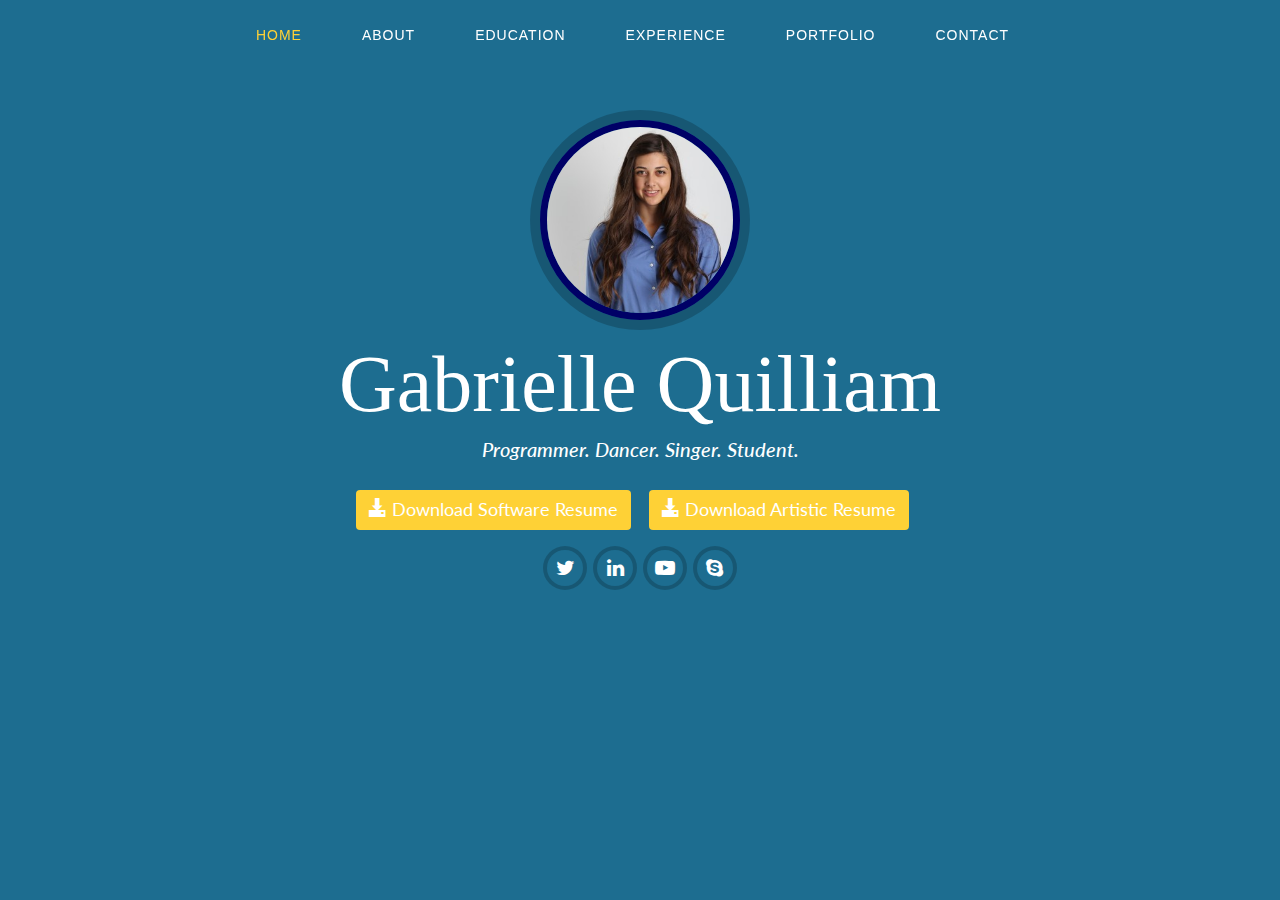
==== index.html @ bc8d93b1 "Initial commit" ====
﻿<!DOCTYPE html>
<html xmlns="http://www.w3.org/1999/xhtml">
<head>
    <link rel="stylesheet" type="text/css" href="./Content/bootstrap.min.css">
    <link rel="stylesheet" type="text/css" href="./Content/Site.css">
    <link href='http://fonts.googleapis.com/css?family=Lato:300' rel='stylesheet' type='text/css'>
    <link href="//maxcdn.bootstrapcdn.com/font-awesome/4.2.0/css/font-awesome.min.css" rel="stylesheet">
    <script src="./Scripts/jquery-1.9.1.min.js"></script>
    <script src="./Scripts/classie.js"></script>
    <script src="./Scripts/bootstrap.min.js"></script>
    <script src="./Scripts/site.js"></script>
    <title>Gabrielle Quilliam</title>
    <link rel="shortcut icon" href="./Content/Images/headshotBlue.jpg" />
    <meta charset="UTF-8">
    <meta name="description" content="Gabrielle Quilliam">
    <meta name="keywords" content="Gabrielle, Quilliam, Dance, Programming, Computer, Science">
    <meta name="author" content="Gabrielle Quilliam">
</head>
<body class="index">
    <!-- Navigation -->
    <nav class="navbar navbar-default navbar-fixed-top">
        <div class="container">
            <!-- Brand and toggle get grouped for better mobile display -->
            <div class="navbar-header page-scroll">
                <button type="button" class="navbar-toggle" data-toggle="collapse" data-target="#bs-example-navbar-collapse-1">
                    <span class="sr-only">Toggle navigation</span>
                    <span class="icon-bar"></span>
                    <span class="icon-bar"></span>
                    <span class="icon-bar"></span>
                </button>
                <!--<a class="navbar-brand page-scroll" href="#page-top">Gabrielle Quilliam</a>-->
            </div>

            <!-- Collect the nav links, forms, and other content for toggling -->
            <div class="collapse navbar-collapse" id="bs-example-navbar-collapse-1">
                <ul class="nav navbar-nav">
                    <li class="hidden">
                        <a href="#page-top"></a>
                    </li>
                    <li>
                        <a class="page-scroll" id="Home">Home</a>
                    </li>
                    <li>
                        <a class="page-scroll" id="About">About</a>
                    </li>
                    <li>
                        <a class="page-scroll" id="Education">Education</a>
                    </li>
                    <li>
                        <a class="page-scroll" id="Experience">Experience</a>
                    </li>
                    <li>
                        <a class="page-scroll" id="Portfolio">Portfolio</a>
                    </li>
                    <li>
                        <a class="page-scroll" id="Contact">Contact</a>
                    </li>
                </ul>
            </div>
            <!-- /.navbar-collapse -->
        </div>
        <!-- /.container-fluid -->
    </nav>
    <header class="area">
        <img src="./Content/Images/headshotBlue.jpg" alt="hsBlue" class="img-circle" id="headshotBlue" />
        <h1 class="title">Gabrielle Quilliam</h1>
        <h5 class="subtitle">Programmer. Dancer. Singer. Student.</h5>
        <div id="downloadButtons">
            <a href="./Content/GabrielleQuilliam.pdf" class="download btn btn-xl" target="_blank"><span class="glyphicon glyphicon-download-alt" aria-hidden="true"></span> Download Software Resume</a>
            <a href="./Content/GabrielleQuilliamAudition.pdf" class="download btn btn-xl" target="_blank"><span class="glyphicon glyphicon-download-alt" aria-hidden="true"></span> Download Artistic Resume</a>
        </div>
        <ul class="social">
            <li><a href="https://twitter.com/iAmGQuill" target="_blank"><i class="fa fa-twitter"></i></a></li>
            <li><a href="https://ca.linkedin.com/pub/gabrielle-quilliam/8a/b08/24b" target="_blank"><i class="fa fa-linkedin"></i></a></li>
            <li><a href="https://www.youtube.com/channel/UCcwhW70JaSHP5GED2YhPoTg" target="_blank"><i class="fa fa-youtube-play"></i></a></li>
            <li class="last-item"><a href="skype://gabrielle.quilliam"><i class="fa fa-skype"></i></a></li>
        </ul>
    </header>

    <!--<img id="loading" src="./Content/Images/loading.gif">-->

    <div class="overlay"></div>
</body>

</html>
---- Content/Site.css ----
﻿body {
    width: 100%;
    min-width: 600px;
    background-color: #1D6D90;
    z-index: 1;
}

header, .section {
    text-align: center;
    margin-top: 50px;
    background-color: transparent;
    z-index: 1;
    position: relative;
}

#loading {
    width: 30px;
    height: 30px;
    top: 50%;
    left: 50%;
    position: absolute;
}

.overlay {
    width: 100%;
    height: 100%;
    position: absolute;
    top: 0;
    left: 0;
    right: 0;
    bottom: 0;
    background: url("./Images/office.jpg") no-repeat top center;
    background-size: cover !important;
    opacity: 0.1;
    z-index: 0;
}

#headshotBlue {
    width: 200px;
    height: 200px;
    box-shadow: 0 0 0 10px rgba(0, 0, 0, 0.2);
    z-index: 10;
    border: solid 7px #000066;
}

.title {
    font-family: "Palatino Linotype", "Book Antiqua", Palatino, serif;
    font-size: 40px;
    color: #fff;
}

.subtitle {
    font-family: 'Lato', sans-serif;
    font-style: italic;
    margin-bottom: 30px;
    color: #fff;
    font-size: 20px;
}

@media(min-width:768px) {
    header {
        margin-top: 120px;
    }

    .title {
        font-size: 80px;
    }
}

/*----------------*/
/*---NAVIGATION---*/
/*----------------*/
.navbar-default {
    border-color: transparent;
    background-color: transparent;
}

    .navbar-default .navbar-brand {
        font-family: "Kaushan Script","Helvetica Neue",Helvetica,Arial,cursive;
        color: #fed136;
    }

        .navbar-default .navbar-brand:hover,
        .navbar-default .navbar-brand:focus,
        .navbar-default .navbar-brand:active,
        .navbar-default .navbar-brand.active {
            color: #fec503;
        }

    .navbar-default .navbar-collapse {
        /* Size and position */
        position: relative; /* Enable absolute positioning for children and pseudo elements */
        width: 160px;
        margin: 0 auto;
        padding: 0px 15px;
        text-align: right;
        float: right;
        overflow: hidden;
        /* Styles */
        background: #1D6D90;
        cursor: pointer;
        border: none;
        outline: none;
    }

    .navbar-default .nav {
        transition: all 0.3s ease-out;
        list-style: none;
        padding: 0;
        top: 100%;
        left: -115px;
        z-index: 1000;
        margin: 0px;
        margin-left: -15px;
    }

    .navbar-default .navbar-toggle {
        border-color: #fed136;
        background-color: #fed136;
    }

        .navbar-default .navbar-toggle .icon-bar {
            background-color: #fff;
        }

        .navbar-default .navbar-toggle:hover,
        .navbar-default .navbar-toggle:focus {
            background-color: #fed136;
        }

    .navbar-default .nav li a {
        text-transform: uppercase;
        font-family: Montserrat,"Helvetica Neue",Helvetica,Arial,sans-serif;
        font-weight: 400;
        letter-spacing: 1px;
        color: #fff;
        cursor: pointer;
        display: block;
        text-decoration: none;
        text-align: right;
        border-left: 5px solid #fec503;
        padding: 10px;
        transition: all 0.3s ease-out;
    }

.nav > li {
    margin-right: 0px;
}

    .nav > li:last-child {
        margin-right: 0px;
    }

.navbar-default .nav li a:hover,
.navbar-default .nav li a:focus {
    outline: 0;
    color: #fed136;
}

.navbar-default .navbar-nav > li > .active {
    border-radius: 0;
    color: #fed136;
}

    .navbar-default .navbar-nav > .active > a:hover,
    .navbar-default .navbar-nav > .active > a:focus {
        color: #fff;
        background-color: #fec503;
    }

@media(min-width:768px) {
    .navbar-default {
        padding: 25px 0;
        border: 0;
        background-color: transparent;
        -webkit-transition: padding .3s;
        -moz-transition: padding .3s;
        transition: padding .3s;
        text-align: center;
    }

    .navbar .navbar-nav {
        display: inline-block;
        float: none;
    }

    .navbar .nav li a {
        background-color: transparent;
        float: none;
        text-align: center;
        display: inherit;
        text-decoration: none;
        text-align: right;
        border-left: none;
        padding: 0px;
    }

    .nav > li {
        margin-right: 30px;
        display:block;
    }
    .navbar .navbar-collapse {
        text-align: center;
        width: 100%;
        background: none;
        padding: 0px;
        position: inherit;
    }

    .navbar-default .navbar-brand {
        font-size: 2em;
        -webkit-transition: all .3s;
        -moz-transition: all .3s;
        transition: all .3s;
    }

    .navbar-default .navbar-nav > .active > a {
        border-radius: 3px;
    }

    .navbar-default.navbar-shrink {
        padding: 10px 0;
        background-color: #103547;
    }

        .navbar-default.navbar-shrink .navbar-brand {
            font-size: 1.5em;
        }
}

@media(min-width:1000px) {
    .nav > li {
        margin-right: 60px;
    }
}

.download {
    background-color: #fed136;
    font-family: 'Lato', sans-serif;
    font-size: 18px;
    color: #fff;
    margin-right: 15px;
    margin-bottom: 15px;
}

    .download:hover {
        -o-transition: .5s;
        -ms-transition: .5s;
        -moz-transition: .5s;
        -webkit-transition: .5s;
        transition: .5s;
        cursor: pointer;
        background-color: #D1DBFF;
    }

.social {
    padding-left: 0;
    list-style: none;
    background-color: transparent;
    z-index: 1;
    margin: 5px;
    text-align: center;
    cursor: pointer;
}

    .social > li {
        display: inline-block;
        padding-right: 5px;
        padding-left: 5px;
    }

    .social a:hover {
        -o-transition: .5s;
        -ms-transition: .5s;
        -moz-transition: .5s;
        -webkit-transition: .5s;
        transition: .5s;
        cursor: pointer;
        color: #fed136;
    }

    .social a {
        background-color: transparent;
        box-shadow: 0 0 0 4px rgba(0, 0, 0, 0.2);
        width: 36px;
        height: 36px;
        display: inline-block;
        -webkit-border-radius: 50%;
        -moz-border-radius: 50%;
        -ms-border-radius: 50%;
        -o-border-radius: 50%;
        border-radius: 50%;
        -moz-background-clip: padding;
        -webkit-background-clip: padding-box;
        background-clip: padding-box;
        color: #fff;
        text-align: center;
    }

        .social a .fa {
            font-size: 20px;
            padding-top: 8px;
        }

.heading {
    font-family: "Palatino Linotype", "Book Antiqua", Palatino, serif;
    margin-bottom: 30px;
    color: #fff;
    font-size: 30px;
}

.about-heading {
    font-family: "Palatino Linotype", "Book Antiqua", Palatino, serif;
    color: #fff;
    font-size: 20px;
}

.text-primary {
    color: #fec503;
}

.content {
    font-family: 'Lato', sans-serif;
    margin-bottom: 30px;
    color: #fff;
    font-size: 18px;
}

.text-muted {
    font-family: 'Lato', sans-serif;
    margin-bottom: 30px;
    color: #fff;
    font-size: 15px;
}

.section-inner {
    max-width: 80%;
    text-align: center;
    margin: 0 auto;
}

.about-details .fa {
    margin-right: 15px;
}

.about-details {
    color: #fff;
    font-family: 'Lato', sans-serif;
    font-size: 15px;
}

.list-unstyled li a {
    color: #fff;
}

.skillset {
    float: none;
    list-style: none;
    text-align: center;
    margin-top: 20px;
}

    .skillset .skill {
        position: relative;
        display: inline-block;
        margin-right: 10%;
    }

        .skillset .skill:last-child {
            margin-right: 0px;
        }

.skill {
    color: #fff;
}

#mySkills {
    text-align: center;
    width: 100%;
}

    #mySkills li {
        /*background-color: #fec503;*/
        box-shadow: 0 0 0 4px rgba(0, 0, 0, 0.2);
        border-radius: 3px;
        display: inline-block;
        *display: inline; /*IE7*/
        *zoom: 1; /* IE7 hack */
        margin-right: 5%;
        float: none;
    }

        #mySkills li:last-child {
            margin-right: 0px;
        }

        #mySkills li a {
            font-family: 'Lato', sans-serif;
            background-color: transparent;
            border: none;
            color: #fff;
        }

    #mySkills .active {
        box-shadow: none;
        border: 4px solid #fec503;
    }

.nav-tabs {
    border: none;
}

/*-------------------*/
/*-----EDUCATION-----*/
/*-------------------*/
.timeline {
    position: relative;
    padding: 0;
    list-style: none;
}

    .timeline:before {
        content: "";
        position: absolute;
        top: 0;
        bottom: 0;
        left: 40px;
        width: 2px;
        margin-left: -1.5px;
        background-color: #f1f1f1;
    }

    .timeline > li {
        position: relative;
        margin-bottom: 50px;
        min-height: 50px;
    }

        .timeline > li:before,
        .timeline > li:after {
            content: " ";
            display: table;
        }

        .timeline > li:after {
            clear: both;
        }

        .timeline > li .timeline-panel {
            float: right;
            position: relative;
            width: 100%;
            padding: 0 20px 0 100px;
            text-align: left;
        }

            .timeline > li .timeline-panel:before {
                right: auto;
                left: -15px;
                border-right-width: 15px;
                border-left-width: 0;
            }

            .timeline > li .timeline-panel:after {
                right: auto;
                left: -14px;
                border-right-width: 14px;
                border-left-width: 0;
            }

        .timeline > li .timeline-image {
            z-index: 100;
            position: absolute;
            left: 0;
            width: 80px;
            height: 80px;
            margin-left: 0;
            border: 7px solid #f1f1f1;
            border-radius: 100%;
            text-align: center;
            color: #fff;
            background-color: #fed136;
        }

            .timeline > li .timeline-image h4 {
                margin-top: 12px;
                font-size: 10px;
                line-height: 14px;
            }

        .timeline > li.timeline-inverted > .timeline-panel {
            float: right;
            padding: 0 20px 0 100px;
            text-align: left;
        }

            .timeline > li.timeline-inverted > .timeline-panel:before {
                right: auto;
                left: -15px;
                border-right-width: 15px;
                border-left-width: 0;
            }

            .timeline > li.timeline-inverted > .timeline-panel:after {
                right: auto;
                left: -14px;
                border-right-width: 14px;
                border-left-width: 0;
            }

        .timeline > li:last-child {
            margin-bottom: 0;
        }

    .timeline .timeline-heading h4 {
        font-family: "Palatino Linotype", "Book Antiqua", Palatino, serif;
        color: #fec503;
        margin-top: 0;
    }

        .timeline .timeline-heading h4.subheading {
            text-transform: none;
            color: #fff;
        }

    .timeline .timeline-body > p,
    .timeline .timeline-body > ul {
        margin-bottom: 0;
    }

@media(min-width:768px) {
    .timeline:before {
        left: 50%;
    }

    .timeline > li {
        margin-bottom: 100px;
        min-height: 100px;
    }

        .timeline > li .timeline-panel {
            float: left;
            width: 41%;
            padding: 0 20px 20px 30px;
            text-align: right;
        }

        .timeline > li .timeline-image {
            left: 50%;
            width: 100px;
            height: 100px;
            margin-left: -50px;
        }

            .timeline > li .timeline-image h4 {
                margin-top: 16px;
                font-size: 13px;
                line-height: 18px;
            }

        .timeline > li.timeline-inverted > .timeline-panel {
            float: right;
            padding: 0 30px 20px 20px;
            text-align: left;
        }
}

@media(min-width:992px) {
    .timeline > li {
        min-height: 150px;
    }

        .timeline > li .timeline-panel {
            padding: 0 20px 20px;
        }

        .timeline > li .timeline-image {
            width: 150px;
            height: 150px;
            margin-left: -75px;
        }

            .timeline > li .timeline-image h4 {
                margin-top: 30px;
                font-size: 18px;
                line-height: 26px;
            }

        .timeline > li.timeline-inverted > .timeline-panel {
            padding: 0 20px 20px;
        }
}

@media(min-width:1200px) {
    .timeline > li {
        min-height: 170px;
    }

        .timeline > li .timeline-panel {
            padding: 0 20px 20px 100px;
        }

        .timeline > li .timeline-image {
            width: 170px;
            height: 170px;
            margin-left: -85px;
        }

            .timeline > li .timeline-image h4 {
                margin-top: 40px;
            }

        .timeline > li.timeline-inverted > .timeline-panel {
            padding: 0 100px 20px 20px;
        }
}

/*PORTFOLIO*/
#portfolio .portfolio-item {
    right: 0;
    margin: 0 0 15px;
}

    #portfolio .portfolio-item .portfolio-link {
        display: block;
        position: relative;
        margin: 0 auto;
        max-width: 400px;
        max-height: 225px;
        min-height: 225px;
        overflow: hidden;
    }

        #portfolio .portfolio-item .portfolio-link .portfolio-hover {
            position: absolute;
            width: 100%;
            height: 100%;
            opacity: 0;
            background: rgba(254,209,54,.9);
            -webkit-transition: all ease .5s;
            -moz-transition: all ease .5s;
            transition: all ease .5s;
        }

            #portfolio .portfolio-item .portfolio-link .portfolio-hover:hover {
                opacity: 1;
            }

            #portfolio .portfolio-item .portfolio-link .portfolio-hover .portfolio-hover-content {
                position: absolute;
                top: 50%;
                width: 100%;
                height: 20px;
                margin-top: -12px;
                text-align: center;
                font-size: 20px;
                color: #fff;
            }

                #portfolio .portfolio-item .portfolio-link .portfolio-hover .portfolio-hover-content i {
                    margin-top: -12px;
                }

                #portfolio .portfolio-item .portfolio-link .portfolio-hover .portfolio-hover-content h3,
                #portfolio .portfolio-item .portfolio-link .portfolio-hover .portfolio-hover-content h4 {
                    margin: 0;
                }

    #portfolio .portfolio-item .portfolio-caption {
        margin: 0 auto;
        padding: 25px;
        max-width: 400px;
        font-family: 'Lato', sans-serif;
        text-align: center;
        background-color: transparent;
        color: #fff;
    }

        #portfolio .portfolio-item .portfolio-caption h4 {
            margin: 0;
            text-transform: none;
        }

        #portfolio .portfolio-item .portfolio-caption p {
            margin: 0;
            font-family: 'Lato', sans-serif;
            font-size: 16px;
            font-style: italic;
        }

#portfolio * {
    z-index: 2;
}

@media(min-width:767px) {
    #portfolio .portfolio-item {
        margin: 0 0 30px;
    }
}


/*EXPERIENCE*/
.experience {
    max-width: 80%;
    min-height: 200px;
    height: auto;
    display: inline-block;
}

.experience-img {
    text-align: left;
    margin-top: 50px;
    display: inline-block;
}

.experience-img-flip {
    text-align: right;
    margin-top: 30px;
    display: inline-block;
}

.company-img {
    max-width: 350px;
    max-height: 150px;
}

.experience-panel {
    float: left;
    display: inline-block;
    max-width: 50%;
    text-align: right;
    color: #fff;
}

.flip {
    text-align: left;
    float: right;
    max-width: 50%;
    display: inline-block;
}

.exp-title {
    color: #fec503;
}

.experience-body {
    text-align: right;
    float: right;
    max-width: 60%;
}

.flip .experience-body {
    text-align: left;
    float: left;
    max-width: 60%;
}
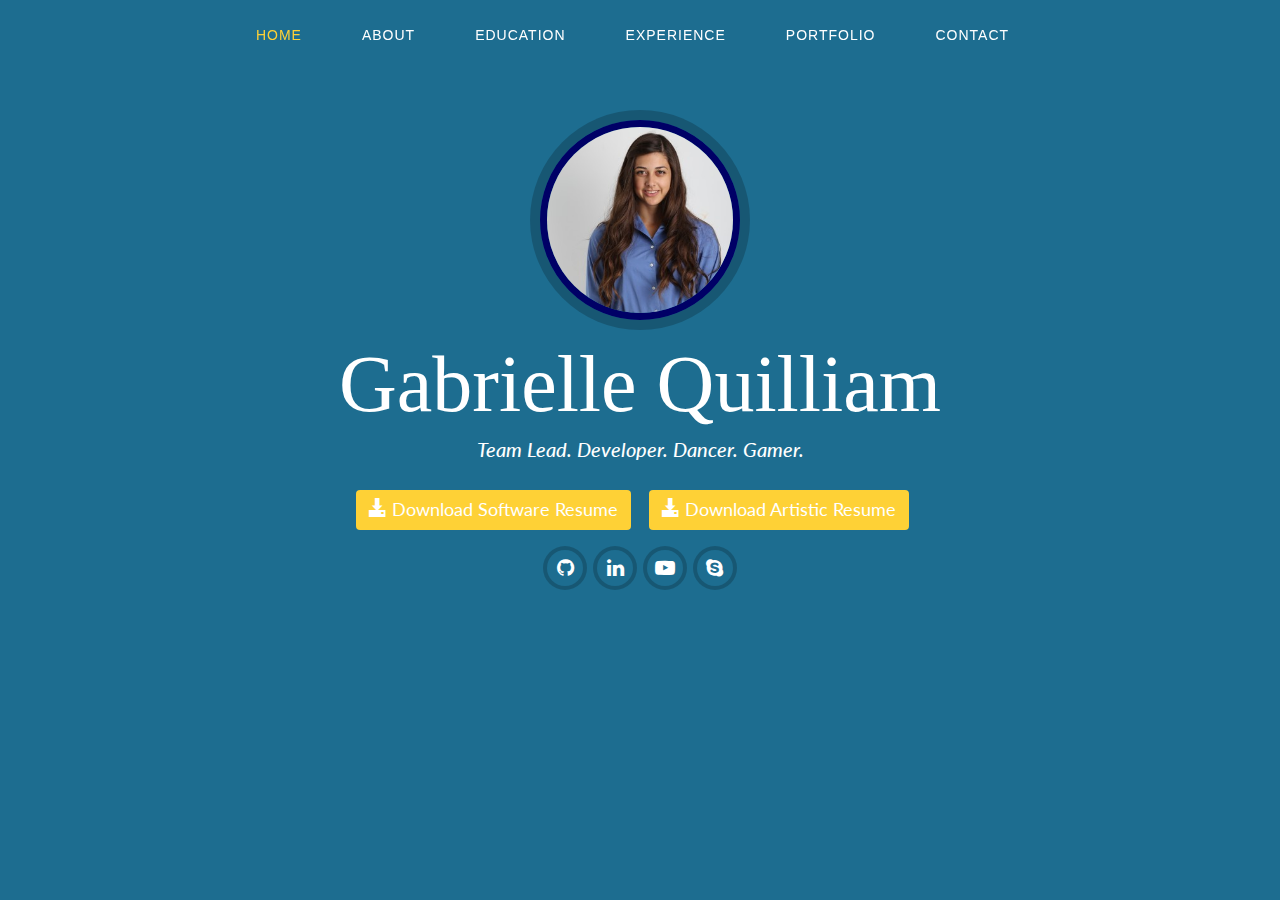
==== commit 7e707dfa: "Update includes:" ====
--- a/index.html
+++ b/index.html
@@ -12,8 +12,8 @@
     <title>Gabrielle Quilliam</title>
     <link rel="shortcut icon" href="./Content/Images/headshotBlue.jpg" />
     <meta charset="UTF-8">
-    <meta name="description" content="Gabrielle Quilliam">
-    <meta name="keywords" content="Gabrielle, Quilliam, Dance, Programming, Computer, Science">
+    <meta name="description" content="Gabrielle Quilliam - Software Developer, Team Lead, Dancer and Gamer.">
+    <meta name="keywords" content="Gabrielle, Quilliam, Dance, Programming, Computer, Science, Developer, Gaby">
     <meta name="author" content="Gabrielle Quilliam">
 </head>
 <body class="index">
@@ -64,13 +64,13 @@
     <header class="area">
         <img src="./Content/Images/headshotBlue.jpg" alt="hsBlue" class="img-circle" id="headshotBlue" />
         <h1 class="title">Gabrielle Quilliam</h1>
-        <h5 class="subtitle">Programmer. Dancer. Singer. Student.</h5>
+        <h5 class="subtitle">Team Lead. Developer. Dancer. Gamer.</h5>
         <div id="downloadButtons">
             <a href="./Content/GabrielleQuilliam.pdf" class="download btn btn-xl" target="_blank"><span class="glyphicon glyphicon-download-alt" aria-hidden="true"></span> Download Software Resume</a>
             <a href="./Content/GabrielleQuilliamAudition.pdf" class="download btn btn-xl" target="_blank"><span class="glyphicon glyphicon-download-alt" aria-hidden="true"></span> Download Artistic Resume</a>
         </div>
         <ul class="social">
-            <li><a href="https://twitter.com/iAmGQuill" target="_blank"><i class="fa fa-twitter"></i></a></li>
+            <li><a href="https://github.com/gabyQ" target="_blank"><i class="fa fa-github"></i></a></li>
             <li><a href="https://ca.linkedin.com/pub/gabrielle-quilliam/8a/b08/24b" target="_blank"><i class="fa fa-linkedin"></i></a></li>
             <li><a href="https://www.youtube.com/channel/UCcwhW70JaSHP5GED2YhPoTg" target="_blank"><i class="fa fa-youtube-play"></i></a></li>
             <li class="last-item"><a href="skype://gabrielle.quilliam"><i class="fa fa-skype"></i></a></li>
